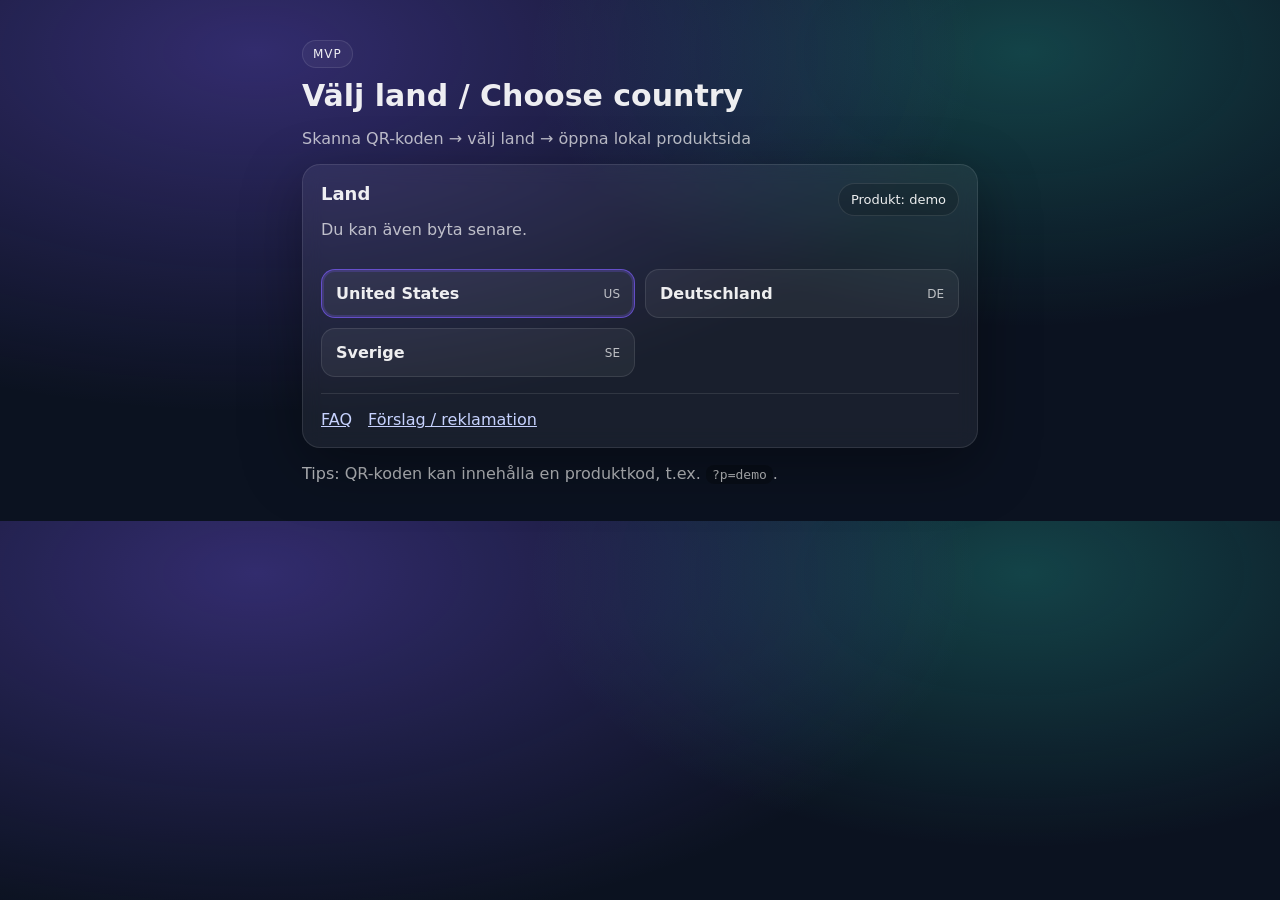
==== index.html @ b256ef94 "Första steget ser bra ut" ====
<!doctype html>
<html lang="sv">
<head>
  <meta charset="utf-8" />
  <meta name="viewport" content="width=device-width, initial-scale=1" />
  <title>QR Dispenser – Landval</title>
  <link rel="stylesheet" href="style.css" />
</head>
<body>
  <main class="container">
    <header class="header">
      <div class="badge">MVP</div>
      <h1 id="title">Välj land / Choose country</h1>
      <p id="subtitle" class="muted"></p>
    </header>

    <section class="card">
      <div class="row">
        <div>
          <h2 class="h2">Land</h2>
          <p class="muted">Du kan även byta senare.</p>
        </div>
        <div class="pill" id="productPill">Produkt: demo</div>
      </div>

      <div id="marketButtons" class="grid"></div>

      <div class="divider"></div>

      <div class="actions">
        <a id="faqLink" class="link" href="faq.html">FAQ</a>
        <a id="feedbackLink" class="link" href="feedback.html">Förslag / reklamation</a>
      </div>
    </section>

    <footer class="footer">
      <p class="muted">Tips: QR-koden kan innehålla en produktkod, t.ex. <code>?p=demo</code>.</p>
    </footer>
  </main>

  <script src="app.js"></script>
</body>
</html>
---- style.css ----
/* Minimal styling för en snygg demo */
:root {
  --bg: #0b1220;
  --card: rgba(255,255,255,0.06);
  --border: rgba(255,255,255,0.10);
  --text: rgba(255,255,255,0.92);
  --muted: rgba(255,255,255,0.70);
  --accent: #7c5cff;
  --accent2: #2dd4bf;
}

* { box-sizing: border-box; }
body {
  margin: 0;
  font-family: ui-sans-serif, system-ui, -apple-system, Segoe UI, Roboto, Arial;
  background: radial-gradient(1200px 600px at 20% 10%, rgba(124,92,255,0.35), transparent 60%),
              radial-gradient(900px 500px at 80% 10%, rgba(45,212,191,0.25), transparent 55%),
              var(--bg);
  color: var(--text);
}

.container {
  max-width: 720px;
  padding: 22px;
  margin: 0 auto;
}

.header { margin: 18px 0 14px; }
.badge {
  display: inline-block;
  padding: 6px 10px;
  border: 1px solid var(--border);
  border-radius: 999px;
  background: rgba(255,255,255,0.04);
  font-size: 12px;
  letter-spacing: 0.08em;
}

h1 { margin: 10px 0 6px; font-size: 30px; }
.muted { color: var(--muted); }

.card {
  border: 1px solid var(--border);
  background: var(--card);
  border-radius: 18px;
  padding: 18px;
  box-shadow: 0 18px 60px rgba(0,0,0,0.35);
  backdrop-filter: blur(10px);
}

.row { display:flex; align-items:flex-start; justify-content: space-between; gap: 12px; }
.h2 { margin: 0 0 4px; font-size: 18px; }
.pill {
  border: 1px solid var(--border);
  border-radius: 999px;
  padding: 8px 12px;
  font-size: 13px;
  background: rgba(0,0,0,0.15);
}

.grid {
  margin-top: 14px;
  display: grid;
  grid-template-columns: 1fr;
  gap: 10px;
}

.btn {
  text-decoration: none;
  color: var(--text);
  border: 1px solid var(--border);
  background: rgba(255,255,255,0.05);
  border-radius: 14px;
  padding: 14px;
  display:flex;
  justify-content: space-between;
  align-items: center;
  transition: transform .08s ease, border-color .08s ease, background .08s ease;
}
.btn:hover { transform: translateY(-1px); border-color: rgba(255,255,255,0.20); background: rgba(255,255,255,0.08); }
.btn.recommended { border-color: rgba(124,92,255,0.7); box-shadow: 0 0 0 2px rgba(124,92,255,0.22) inset; }
.btnTitle { font-weight: 650; }
.btnMeta { color: var(--muted); font-size: 12px; }

.divider { height: 1px; background: var(--border); margin: 16px 0; }
.actions { display:flex; gap: 16px; flex-wrap: wrap; }
.link { color: #c7d2fe; }
.footer { margin-top: 14px; }
code { background: rgba(0,0,0,0.25); padding: 2px 6px; border-radius: 8px; }

@media (min-width: 560px) {
  .grid { grid-template-columns: 1fr 1fr; }
}
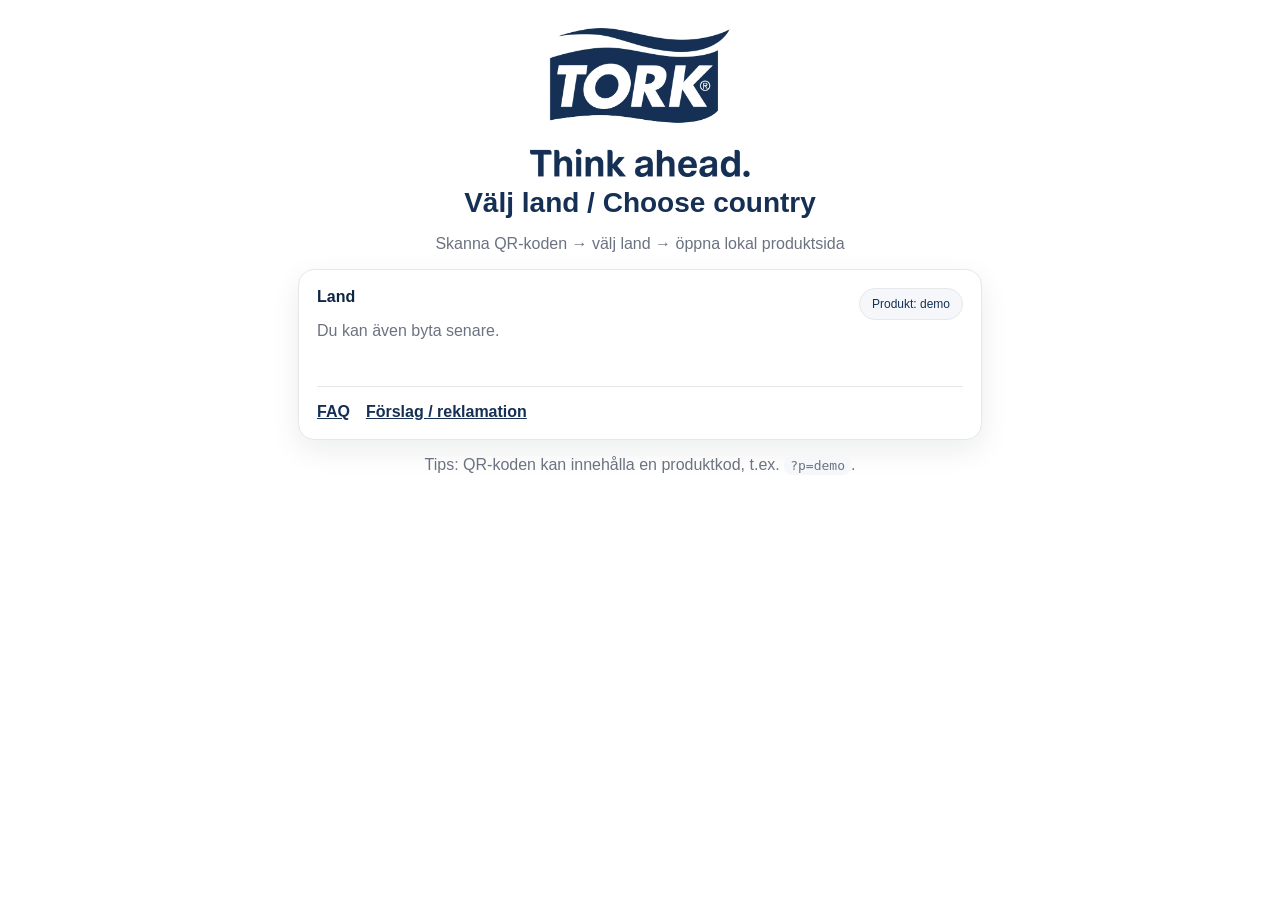
==== commit acb4af6f: "Ändrad layout" ====
--- a/index.html
+++ b/index.html
@@ -9,7 +9,7 @@
 <body>
   <main class="container">
     <header class="header">
-      <div class="badge">MVP</div>
+      <img class="brandLogo" src="tork-logo.png" alt="Tork" />
       <h1 id="title">Välj land / Choose country</h1>
       <p id="subtitle" class="muted"></p>
     </header>
--- a/style.css
+++ b/style.css
@@ -1,93 +1,153 @@
-/* Minimal styling för en snygg demo */
-:root {
-  --bg: #0b1220;
-  --card: rgba(255,255,255,0.06);
-  --border: rgba(255,255,255,0.10);
-  --text: rgba(255,255,255,0.92);
-  --muted: rgba(255,255,255,0.70);
-  --accent: #7c5cff;
-  --accent2: #2dd4bf;
+/* Tork-inspirerat, ljust tema (enkel MVP) */
+:root{
+  --tork-blue: #153054;
+  --tork-blue-2: #0f2643;
+  --bg: #ffffff;
+  --surface: #ffffff;
+  --surface-2: #f5f7fa;
+  --border: #e5e7eb;
+  --text: #111827;
+  --muted: #6b7280;
+  --focus: rgba(21, 48, 84, 0.18);
 }
 
 * { box-sizing: border-box; }
-body {
+
+body{
   margin: 0;
-  font-family: ui-sans-serif, system-ui, -apple-system, Segoe UI, Roboto, Arial;
-  background: radial-gradient(1200px 600px at 20% 10%, rgba(124,92,255,0.35), transparent 60%),
-              radial-gradient(900px 500px at 80% 10%, rgba(45,212,191,0.25), transparent 55%),
-              var(--bg);
+  background: var(--bg);
   color: var(--text);
+  font-family: -apple-system, BlinkMacSystemFont, "Segoe UI", Roboto, Arial, "Noto Sans", "Helvetica Neue", sans-serif;
 }
 
-.container {
+.container{
   max-width: 720px;
-  padding: 22px;
   margin: 0 auto;
+  padding: 18px;
 }
 
-.header { margin: 18px 0 14px; }
-.badge {
-  display: inline-block;
-  padding: 6px 10px;
-  border: 1px solid var(--border);
-  border-radius: 999px;
-  background: rgba(255,255,255,0.04);
-  font-size: 12px;
-  letter-spacing: 0.08em;
+/* Header med centrerad logga */
+.header{
+  margin: 10px 0 12px;
+  text-align: center;
 }
 
-h1 { margin: 10px 0 6px; font-size: 30px; }
+.brandLogo{
+  display: block;
+  margin: 10px auto 10px;
+  width: min(220px, 70vw);
+  height: auto;
+}
+
+h1{
+  margin: 8px 0 6px;
+  font-size: 28px;
+  font-weight: 700;
+  color: var(--tork-blue);
+}
+
 .muted { color: var(--muted); }
 
-.card {
+.card{
+  background: var(--surface);
   border: 1px solid var(--border);
-  background: var(--card);
-  border-radius: 18px;
+  border-radius: 16px;
   padding: 18px;
-  box-shadow: 0 18px 60px rgba(0,0,0,0.35);
-  backdrop-filter: blur(10px);
+  box-shadow: 0 10px 30px rgba(17, 24, 39, 0.08);
 }
 
-.row { display:flex; align-items:flex-start; justify-content: space-between; gap: 12px; }
-.h2 { margin: 0 0 4px; font-size: 18px; }
-.pill {
+.row{
+  display:flex;
+  align-items:flex-start;
+  justify-content: space-between;
+  gap: 12px;
+}
+
+.h2{
+  margin: 0 0 4px;
+  font-size: 16px;
+  font-weight: 700;
+  color: var(--tork-blue-2);
+}
+
+.pill{
   border: 1px solid var(--border);
   border-radius: 999px;
   padding: 8px 12px;
-  font-size: 13px;
-  background: rgba(0,0,0,0.15);
+  font-size: 12px;
+  background: var(--surface-2);
+  color: var(--tork-blue);
 }
 
-.grid {
+.grid{
   margin-top: 14px;
-  display: grid;
+  display:grid;
   grid-template-columns: 1fr;
   gap: 10px;
 }
 
-.btn {
-  text-decoration: none;
+.btn{
+  text-decoration:none;
   color: var(--text);
   border: 1px solid var(--border);
-  background: rgba(255,255,255,0.05);
+  background: #fff;
   border-radius: 14px;
   padding: 14px;
   display:flex;
   justify-content: space-between;
-  align-items: center;
-  transition: transform .08s ease, border-color .08s ease, background .08s ease;
+  align-items:center;
+  transition: transform .08s ease, box-shadow .08s ease, border-color .08s ease;
 }
-.btn:hover { transform: translateY(-1px); border-color: rgba(255,255,255,0.20); background: rgba(255,255,255,0.08); }
-.btn.recommended { border-color: rgba(124,92,255,0.7); box-shadow: 0 0 0 2px rgba(124,92,255,0.22) inset; }
-.btnTitle { font-weight: 650; }
-.btnMeta { color: var(--muted); font-size: 12px; }
 
-.divider { height: 1px; background: var(--border); margin: 16px 0; }
-.actions { display:flex; gap: 16px; flex-wrap: wrap; }
-.link { color: #c7d2fe; }
-.footer { margin-top: 14px; }
-code { background: rgba(0,0,0,0.25); padding: 2px 6px; border-radius: 8px; }
+.btn:hover{
+  transform: translateY(-1px);
+  border-color: rgba(21,48,84,0.25);
+  box-shadow: 0 8px 18px rgba(17,24,39,0.08);
+}
 
-@media (min-width: 560px) {
-  .grid { grid-template-columns: 1fr 1fr; }
+.btn.recommended{
+  border-color: rgba(21,48,84,0.55);
+  box-shadow: 0 0 0 3px var(--focus);
 }
+
+.btnTitle{
+  font-weight: 700;
+  color: var(--tork-blue-2);
+}
+
+.btnMeta{
+  color: var(--muted);
+  font-size: 12px;
+}
+
+.divider{
+  height: 1px;
+  background: var(--border);
+  margin: 16px 0;
+}
+
+.actions{
+  display:flex;
+  gap: 16px;
+  flex-wrap: wrap;
+}
+
+.link{
+  color: var(--tork-blue);
+  font-weight: 600;
+}
+
+.footer{
+  margin-top: 12px;
+  text-align:center;
+}
+
+code{
+  background: var(--surface-2);
+  padding: 2px 6px;
+  border-radius: 8px;
+}
+
+@media (min-width: 560px){
+  .grid{ grid-template-columns: 1fr 1fr; }
+}
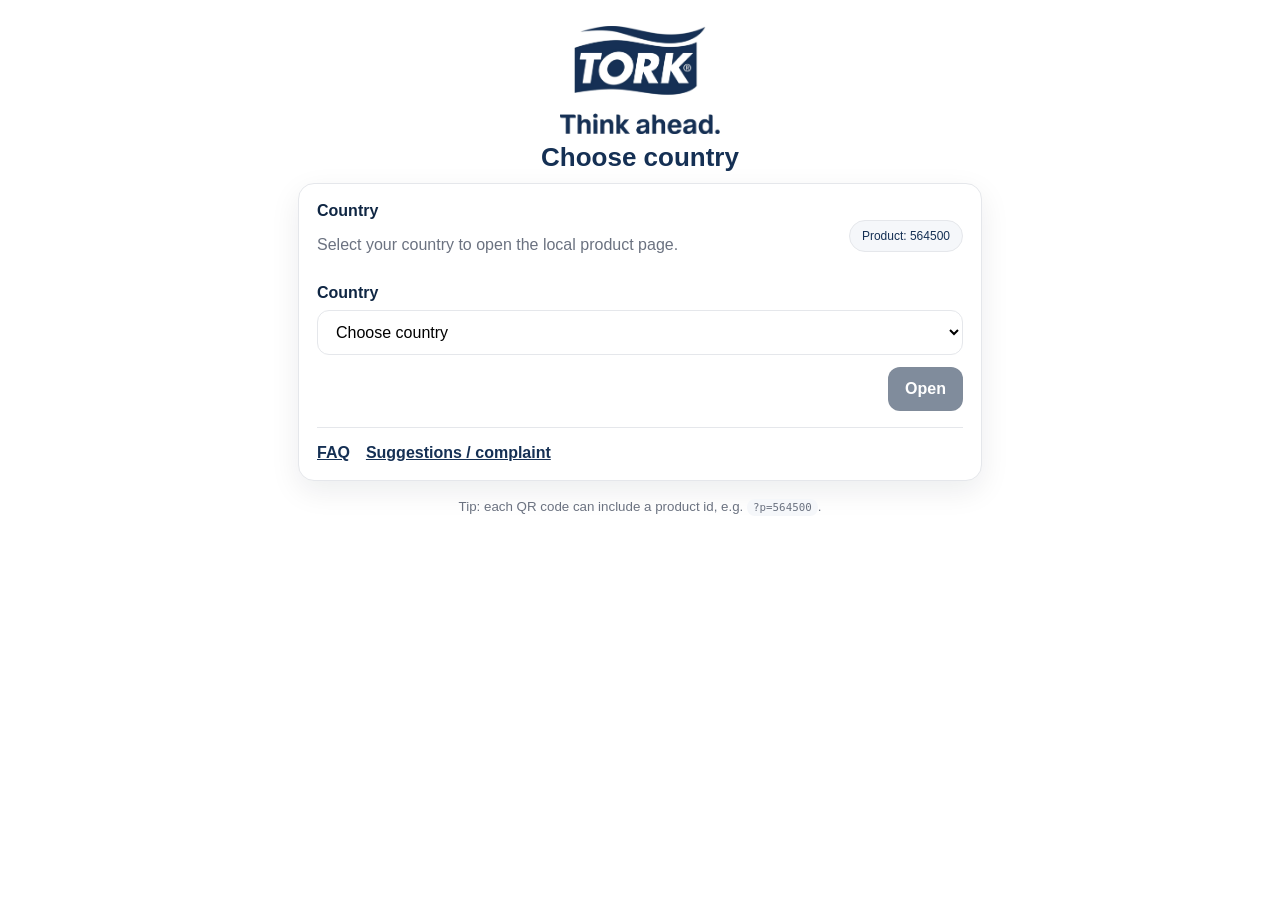
==== commit b9e31f97: "Ändrat till drop down länder" ====
--- a/index.html
+++ b/index.html
@@ -1,40 +1,46 @@
 <!doctype html>
-<html lang="sv">
+<html lang="en">
 <head>
   <meta charset="utf-8" />
   <meta name="viewport" content="width=device-width, initial-scale=1" />
-  <title>QR Dispenser – Landval</title>
+  <title>Tork – Choose country</title>
   <link rel="stylesheet" href="style.css" />
 </head>
 <body>
   <main class="container">
     <header class="header">
       <img class="brandLogo" src="tork-logo.png" alt="Tork" />
-      <h1 id="title">Välj land / Choose country</h1>
-      <p id="subtitle" class="muted"></p>
+      <h1 id="title">Choose country</h1>
     </header>
 
     <section class="card">
       <div class="row">
         <div>
-          <h2 class="h2">Land</h2>
-          <p class="muted">Du kan även byta senare.</p>
+          <h2 class="h2">Country</h2>
+          <p class="muted">Select your country to open the local product page.</p>
         </div>
-        <div class="pill" id="productPill">Produkt: demo</div>
+        <div class="pill" id="productPill">Product: 564500</div>
       </div>
 
-      <div id="marketButtons" class="grid"></div>
+      <div class="field">
+        <label for="marketSelect" class="label">Country</label>
+        <select id="marketSelect" class="select"></select>
+      </div>
+
+      <div class="ctaRow">
+        <a id="goBtn" class="primaryBtn" href="#" aria-disabled="true">Open</a>
+      </div>
 
       <div class="divider"></div>
 
       <div class="actions">
         <a id="faqLink" class="link" href="faq.html">FAQ</a>
-        <a id="feedbackLink" class="link" href="feedback.html">Förslag / reklamation</a>
+        <a id="feedbackLink" class="link" href="feedback.html">Suggestions / complaint</a>
       </div>
     </section>
 
     <footer class="footer">
-      <p class="muted">Tips: QR-koden kan innehålla en produktkod, t.ex. <code>?p=demo</code>.</p>
+      <p class="muted"><small>Tip: each QR code can include a product id, e.g. <code>?p=564500</code>.</small></p>
     </footer>
   </main>
 
--- a/style.css
+++ b/style.css
@@ -1,4 +1,3 @@
-/* Tork-inspirerat, ljust tema (enkel MVP) */
 :root{
   --tork-blue: #153054;
   --tork-blue-2: #0f2643;
@@ -11,7 +10,7 @@
   --focus: rgba(21, 48, 84, 0.18);
 }
 
-* { box-sizing: border-box; }
+*{ box-sizing: border-box; }
 
 body{
   margin: 0;
@@ -26,27 +25,27 @@
   padding: 18px;
 }
 
-/* Header med centrerad logga */
 .header{
-  margin: 10px 0 12px;
+  margin: 8px 0 10px;
   text-align: center;
 }
 
 .brandLogo{
-  display: block;
-  margin: 10px auto 10px;
-  width: min(220px, 70vw);
+  display:block;
+  margin: 6px auto 8px;
+  width: 160px;
+  max-width: 60vw;
   height: auto;
 }
 
 h1{
-  margin: 8px 0 6px;
-  font-size: 28px;
+  margin: 4px 0 6px;
+  font-size: 26px;
   font-weight: 700;
   color: var(--tork-blue);
 }
 
-.muted { color: var(--muted); }
+.muted{ color: var(--muted); }
 
 .card{
   background: var(--surface);
@@ -79,75 +78,54 @@
   color: var(--tork-blue);
 }
 
-.grid{
-  margin-top: 14px;
-  display:grid;
-  grid-template-columns: 1fr;
-  gap: 10px;
+.field{ margin-top: 14px; }
+.label{
+  display:block;
+  font-weight: 700;
+  color: var(--tork-blue-2);
+  margin: 0 0 8px;
 }
-
-.btn{
-  text-decoration:none;
-  color: var(--text);
+.select{
+  width: 100%;
+  padding: 12px 14px;
+  border-radius: 12px;
   border: 1px solid var(--border);
   background: #fff;
-  border-radius: 14px;
-  padding: 14px;
-  display:flex;
-  justify-content: space-between;
-  align-items:center;
-  transition: transform .08s ease, box-shadow .08s ease, border-color .08s ease;
+  font-size: 16px;
+  outline: none;
 }
-
-.btn:hover{
-  transform: translateY(-1px);
-  border-color: rgba(21,48,84,0.25);
-  box-shadow: 0 8px 18px rgba(17,24,39,0.08);
-}
-
-.btn.recommended{
+.select:focus{
   border-color: rgba(21,48,84,0.55);
   box-shadow: 0 0 0 3px var(--focus);
 }
 
-.btnTitle{
-  font-weight: 700;
-  color: var(--tork-blue-2);
+.ctaRow{
+  margin-top: 12px;
+  display:flex;
+  justify-content: flex-end;
 }
 
-.btnMeta{
-  color: var(--muted);
-  font-size: 12px;
+.primaryBtn{
+  display:inline-block;
+  text-decoration:none;
+  padding: 12px 16px;
+  border-radius: 12px;
+  background: var(--tork-blue);
+  color: #fff;
+  font-weight: 700;
+  border: 1px solid rgba(0,0,0,0.05);
 }
+.primaryBtn:hover{ filter: brightness(0.95); }
+.primaryBtn.disabled{ opacity: 0.55; filter: grayscale(20%); }
 
-.divider{
-  height: 1px;
-  background: var(--border);
-  margin: 16px 0;
-}
+.divider{ height: 1px; background: var(--border); margin: 16px 0; }
 
-.actions{
-  display:flex;
-  gap: 16px;
-  flex-wrap: wrap;
-}
+.actions{ display:flex; gap: 16px; flex-wrap: wrap; }
+.link{ color: var(--tork-blue); font-weight: 600; }
 
-.link{
-  color: var(--tork-blue);
-  font-weight: 600;
-}
-
-.footer{
-  margin-top: 12px;
-  text-align:center;
-}
-
-code{
-  background: var(--surface-2);
-  padding: 2px 6px;
-  border-radius: 8px;
-}
+.footer{ margin-top: 12px; text-align:center; }
+code{ background: var(--surface-2); padding: 2px 6px; border-radius: 8px; }
 
 @media (min-width: 560px){
-  .grid{ grid-template-columns: 1fr 1fr; }
-}+  .row{ align-items: center; }
+}
